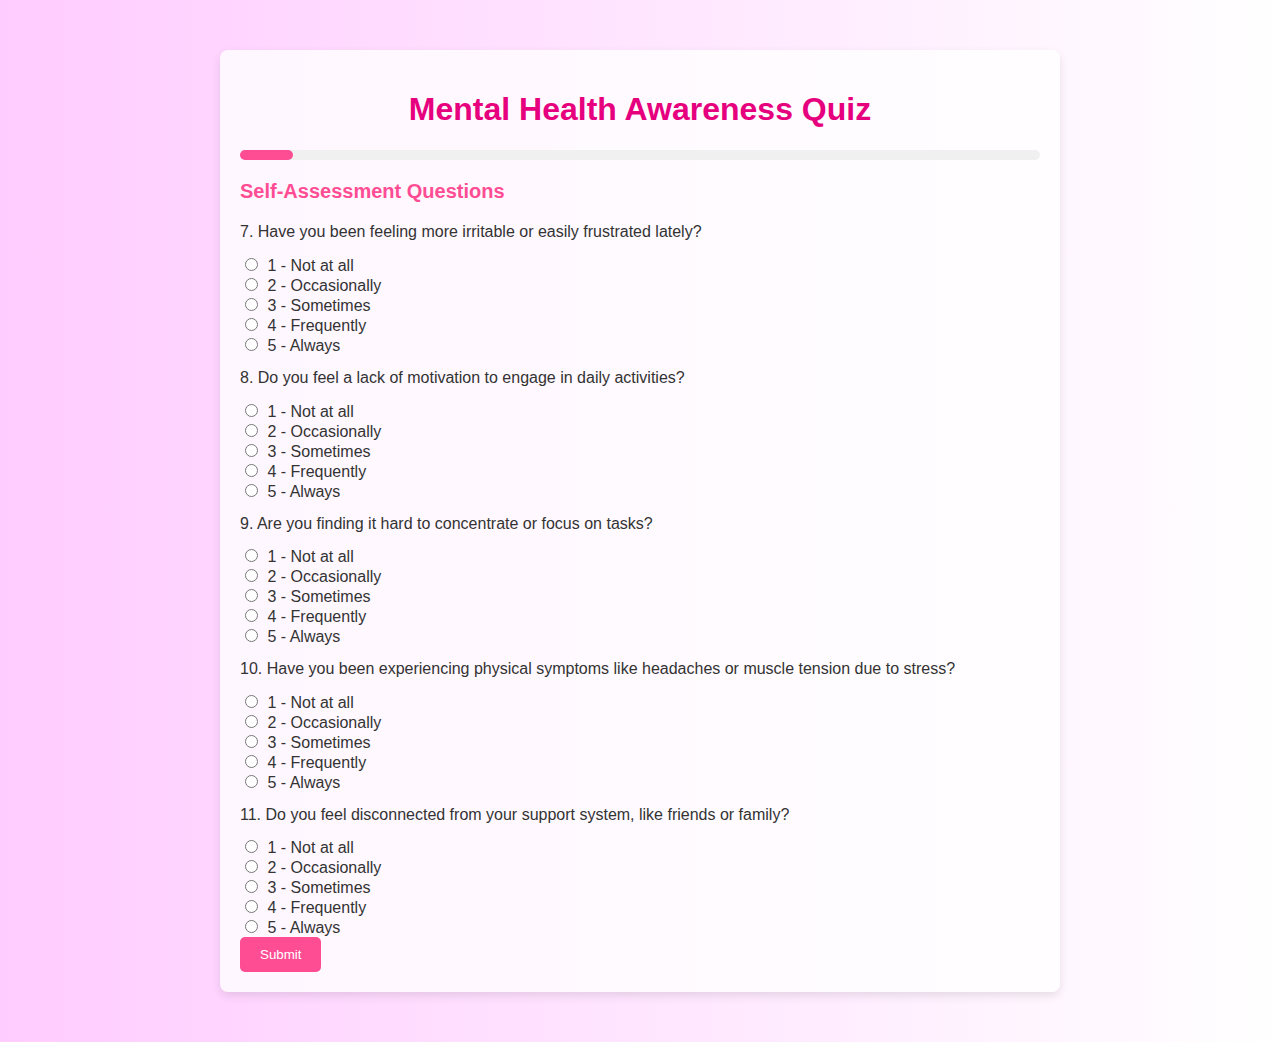
==== index.html @ 7f03ee15 "Create index.html" ====
<!DOCTYPE html>
<html lang="en">
<head>
    <meta charset="UTF-8">
    <meta name="viewport" content="width=device-width, initial-scale=1.0">
    <title>Mental Health Awareness Quiz</title>
    <link rel="stylesheet" href="style.css">
</head>
<body>
    <div class="container">
        <h1>Mental Health Awareness Quiz</h1>
        
        <!-- Progress Bar -->
        <div id="progress-bar-container">
            <div id="progress-bar"></div>
        </div>

        <form id="quiz-form">
            <!-- Section 1: Self-Assessment Questions -->
            <h2>Self-Assessment Questions</h2>
            <!-- Existing questions 1 to 6 -->
            <!-- (unchanged code for questions 1 to 6) -->

            <!-- New questions (7 to 11) -->
            <div class="question" id="question7">
                <p>7. Have you been feeling more irritable or easily frustrated lately?</p>
                <label><input type="radio" name="q7" value="1"> 1 - Not at all</label><br>
                <label><input type="radio" name="q7" value="2"> 2 - Occasionally</label><br>
                <label><input type="radio" name="q7" value="3"> 3 - Sometimes</label><br>
                <label><input type="radio" name="q7" value="4"> 4 - Frequently</label><br>
                <label><input type="radio" name="q7" value="5"> 5 - Always</label><br>
            </div>

            <div class="question" id="question8">
                <p>8. Do you feel a lack of motivation to engage in daily activities?</p>
                <label><input type="radio" name="q8" value="1"> 1 - Not at all</label><br>
                <label><input type="radio" name="q8" value="2"> 2 - Occasionally</label><br>
                <label><input type="radio" name="q8" value="3"> 3 - Sometimes</label><br>
                <label><input type="radio" name="q8" value="4"> 4 - Frequently</label><br>
                <label><input type="radio" name="q8" value="5"> 5 - Always</label><br>
            </div>

            <div class="question" id="question9">
                <p>9. Are you finding it hard to concentrate or focus on tasks?</p>
                <label><input type="radio" name="q9" value="1"> 1 - Not at all</label><br>
                <label><input type="radio" name="q9" value="2"> 2 - Occasionally</label><br>
                <label><input type="radio" name="q9" value="3"> 3 - Sometimes</label><br>
                <label><input type="radio" name="q9" value="4"> 4 - Frequently</label><br>
                <label><input type="radio" name="q9" value="5"> 5 - Always</label><br>
            </div>

            <div class="question" id="question10">
                <p>10. Have you been experiencing physical symptoms like headaches or muscle tension due to stress?</p>
                <label><input type="radio" name="q10" value="1"> 1 - Not at all</label><br>
                <label><input type="radio" name="q10" value="2"> 2 - Occasionally</label><br>
                <label><input type="radio" name="q10" value="3"> 3 - Sometimes</label><br>
                <label><input type="radio" name="q10" value="4"> 4 - Frequently</label><br>
                <label><input type="radio" name="q10" value="5"> 5 - Always</label><br>
            </div>

            <div class="question" id="question11">
                <p>11. Do you feel disconnected from your support system, like friends or family?</p>
                <label><input type="radio" name="q11" value="1"> 1 - Not at all</label><br>
                <label><input type="radio" name="q11" value="2"> 2 - Occasionally</label><br>
                <label><input type="radio" name="q11" value="3"> 3 - Sometimes</label><br>
                <label><input type="radio" name="q11" value="4"> 4 - Frequently</label><br>
                <label><input type="radio" name="q11" value="5"> 5 - Always</label><br>
            </div>

            <!-- Section 2: Mental Health Condition Awareness -->
            <!-- Existing questions (12 to 15) -->
            <!-- (unchanged code for questions 12 to 15) -->

            <button type="submit" id="submit-btn">Submit</button>
        </form>
    </div>

    <script src="script.js"></script> <!-- Link to JavaScript -->
</body>
</html>
---- style.css ----
/* Base styles for all devices */
body {
    background: linear-gradient(to right, #ffccff, #ffffff);
    font-family: Arial, sans-serif;
    color: #333;
    margin: 0;
    padding: 0;
}

.container {
    max-width: 800px;
    margin: 50px auto;
    padding: 20px;
    background-color: rgba(255, 255, 255, 0.8);
    border-radius: 8px;
    box-shadow: 0 4px 10px rgba(0, 0, 0, 0.1);
}

/* Header and Titles */
h1 {
    color: #e6007e;
    text-align: center;
}

h2 {
    color: #ff4d94;
    font-size: 20px;
}

/* Progress Bar Styles */
#progress-bar-container {
    width: 100%;
    height: 10px;
    background-color: #f0f0f0;
    margin-bottom: 20px;
    border-radius: 5px;
}

#progress-bar {
    width: 0;
    height: 100%;
    background-color: #ff4d94;
    border-radius: 5px;
}

/* Button styles */
button {
    background-color: #ff4d94;
    color: white;
    padding: 10px 20px;
    border: none;
    border-radius: 5px;
    cursor: pointer;
}

button:hover {
    background-color: #e6007e;
}

input[type="radio"] {
    margin-right: 5px;
}

p {
    line-height: 1.6;
    margin: 10px 0;
}

label {
    margin-right: 10px;
}

/* Make the layout responsive for smaller screens */

/* Tablet or small desktop (min-width: 600px) */
@media (max-width: 768px) {
    .container {
        padding: 15px;
    }

    h1 {
        font-size: 24px;
    }

    h2 {
        font-size: 18px;
    }

    button {
        padding: 8px 15px;
    }

    label {
        font-size: 14px;
    }
}

/* Phone screens (min-width: 320px, max-width: 600px) */
@media (max-width: 600px) {
    body {
        padding: 10px;
    }

    .container {
        padding: 15px;
    }

    h1 {
        font-size: 20px;
    }

    h2 {
        font-size: 16px;
    }

    button {
        width: 100%;
        padding: 10px 0;
    }
}
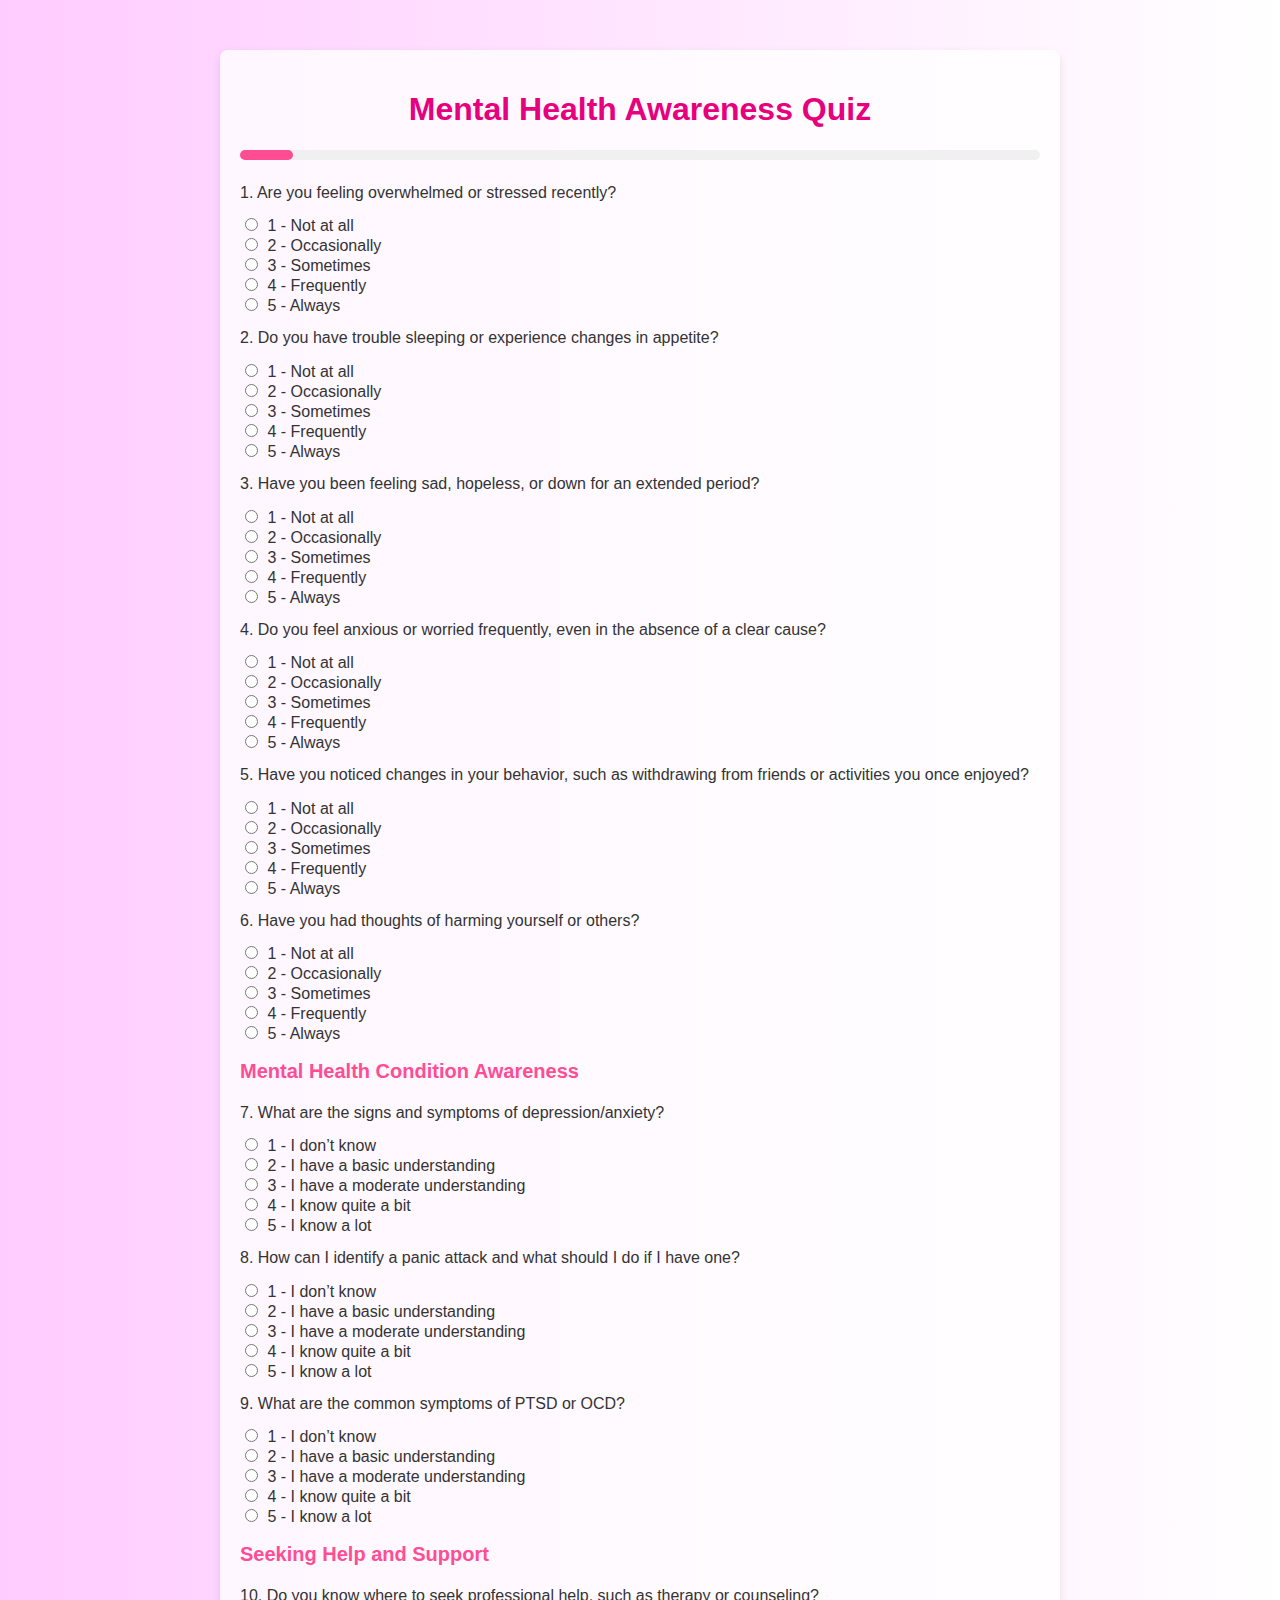
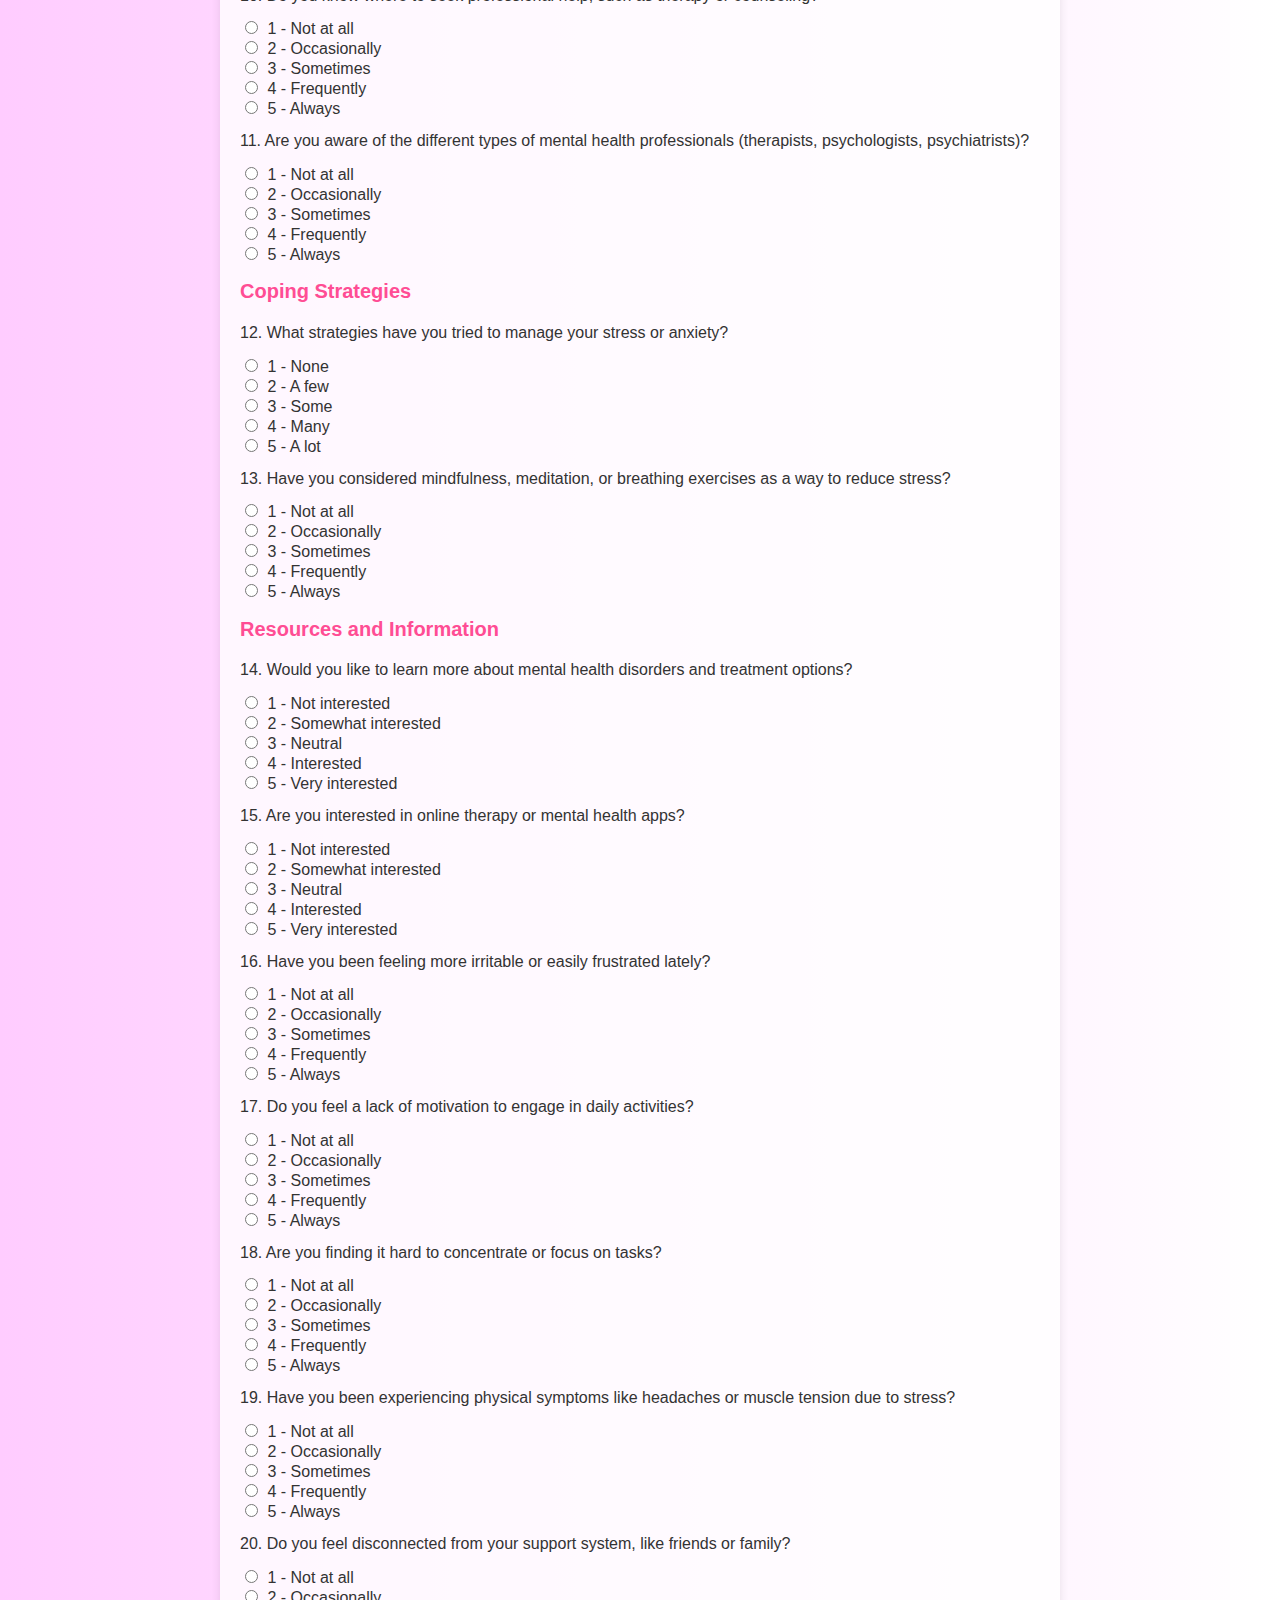
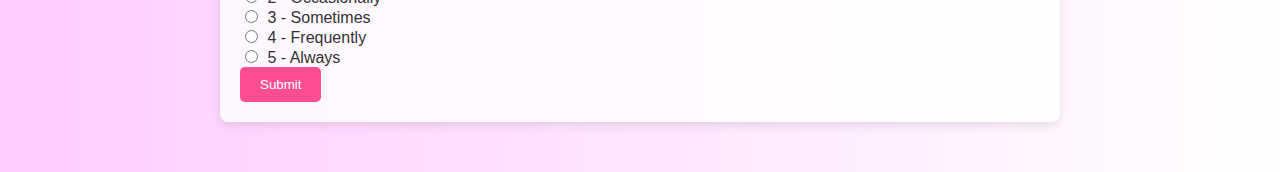
==== commit ae76bf7b: "Update index.html" ====
--- a/index.html
+++ b/index.html
@@ -16,14 +16,152 @@
         </div>
 
         <form id="quiz-form">
-            <!-- Section 1: Self-Assessment Questions -->
-            <h2>Self-Assessment Questions</h2>
-            <!-- Existing questions 1 to 6 -->
-            <!-- (unchanged code for questions 1 to 6) -->
-
-            <!-- New questions (7 to 11) -->
+           <div class="question" id="question1">
+                <p>1. Are you feeling overwhelmed or stressed recently?</p>
+                <label><input type="radio" name="q1" value="1"> 1 - Not at all</label><br>
+                <label><input type="radio" name="q1" value="2"> 2 - Occasionally</label><br>
+                <label><input type="radio" name="q1" value="3"> 3 - Sometimes</label><br>
+                <label><input type="radio" name="q1" value="4"> 4 - Frequently</label><br>
+                <label><input type="radio" name="q1" value="5"> 5 - Always</label><br>
+            </div>
+
+            <div class="question" id="question2">
+                <p>2. Do you have trouble sleeping or experience changes in appetite?</p>
+                <label><input type="radio" name="q2" value="1"> 1 - Not at all</label><br>
+                <label><input type="radio" name="q2" value="2"> 2 - Occasionally</label><br>
+                <label><input type="radio" name="q2" value="3"> 3 - Sometimes</label><br>
+                <label><input type="radio" name="q2" value="4"> 4 - Frequently</label><br>
+                <label><input type="radio" name="q2" value="5"> 5 - Always</label><br>
+            </div>
+
+            <div class="question" id="question3">
+                <p>3. Have you been feeling sad, hopeless, or down for an extended period?</p>
+                <label><input type="radio" name="q3" value="1"> 1 - Not at all</label><br>
+                <label><input type="radio" name="q3" value="2"> 2 - Occasionally</label><br>
+                <label><input type="radio" name="q3" value="3"> 3 - Sometimes</label><br>
+                <label><input type="radio" name="q3" value="4"> 4 - Frequently</label><br>
+                <label><input type="radio" name="q3" value="5"> 5 - Always</label><br>
+            </div>
+
+            <div class="question" id="question4">
+                <p>4. Do you feel anxious or worried frequently, even in the absence of a clear cause?</p>
+                <label><input type="radio" name="q4" value="1"> 1 - Not at all</label><br>
+                <label><input type="radio" name="q4" value="2"> 2 - Occasionally</label><br>
+                <label><input type="radio" name="q4" value="3"> 3 - Sometimes</label><br>
+                <label><input type="radio" name="q4" value="4"> 4 - Frequently</label><br>
+                <label><input type="radio" name="q4" value="5"> 5 - Always</label><br>
+            </div>
+
+            <div class="question" id="question5">
+                <p>5. Have you noticed changes in your behavior, such as withdrawing from friends or activities you once enjoyed?</p>
+                <label><input type="radio" name="q5" value="1"> 1 - Not at all</label><br>
+                <label><input type="radio" name="q5" value="2"> 2 - Occasionally</label><br>
+                <label><input type="radio" name="q5" value="3"> 3 - Sometimes</label><br>
+                <label><input type="radio" name="q5" value="4"> 4 - Frequently</label><br>
+                <label><input type="radio" name="q5" value="5"> 5 - Always</label><br>
+            </div>
+
+            <div class="question" id="question6">
+                <p>6. Have you had thoughts of harming yourself or others?</p>
+                <label><input type="radio" name="q6" value="1"> 1 - Not at all</label><br>
+                <label><input type="radio" name="q6" value="2"> 2 - Occasionally</label><br>
+                <label><input type="radio" name="q6" value="3"> 3 - Sometimes</label><br>
+                <label><input type="radio" name="q6" value="4"> 4 - Frequently</label><br>
+                <label><input type="radio" name="q6" value="5"> 5 - Always</label><br>
+            </div>
+
+            <!-- Section 2: Mental Health Condition Awareness -->
+            <h2>Mental Health Condition Awareness</h2>
             <div class="question" id="question7">
-                <p>7. Have you been feeling more irritable or easily frustrated lately?</p>
+                <p>7. What are the signs and symptoms of depression/anxiety?</p>
+                <label><input type="radio" name="q7" value="1"> 1 - I don’t know</label><br>
+                <label><input type="radio" name="q7" value="2"> 2 - I have a basic understanding</label><br>
+                <label><input type="radio" name="q7" value="3"> 3 - I have a moderate understanding</label><br>
+                <label><input type="radio" name="q7" value="4"> 4 - I know quite a bit</label><br>
+                <label><input type="radio" name="q7" value="5"> 5 - I know a lot</label><br>
+            </div>
+
+            <div class="question" id="question8">
+                <p>8. How can I identify a panic attack and what should I do if I have one?</p>
+                <label><input type="radio" name="q8" value="1"> 1 - I don’t know</label><br>
+                <label><input type="radio" name="q8" value="2"> 2 - I have a basic understanding</label><br>
+                <label><input type="radio" name="q8" value="3"> 3 - I have a moderate understanding</label><br>
+                <label><input type="radio" name="q8" value="4"> 4 - I know quite a bit</label><br>
+                <label><input type="radio" name="q8" value="5"> 5 - I know a lot</label><br>
+            </div>
+
+            <div class="question" id="question9">
+                <p>9. What are the common symptoms of PTSD or OCD?</p>
+                <label><input type="radio" name="q9" value="1"> 1 - I don’t know</label><br>
+                <label><input type="radio" name="q9" value="2"> 2 - I have a basic understanding</label><br>
+                <label><input type="radio" name="q9" value="3"> 3 - I have a moderate understanding</label><br>
+                <label><input type="radio" name="q9" value="4"> 4 - I know quite a bit</label><br>
+                <label><input type="radio" name="q9" value="5"> 5 - I know a lot</label><br>
+            </div>
+
+            <!-- Section 3: Seeking Help and Support -->
+            <h2>Seeking Help and Support</h2>
+            <div class="question" id="question10">
+                <p>10. Do you know where to seek professional help, such as therapy or counseling?</p>
+                <label><input type="radio" name="q10" value="1"> 1 - Not at all</label><br>
+                <label><input type="radio" name="q10" value="2"> 2 - Occasionally</label><br>
+                <label><input type="radio" name="q10" value="3"> 3 - Sometimes</label><br>
+                <label><input type="radio" name="q10" value="4"> 4 - Frequently</label><br>
+                <label><input type="radio" name="q10" value="5"> 5 - Always</label><br>
+            </div>
+
+            <div class="question" id="question11">
+                <p>11. Are you aware of the different types of mental health professionals (therapists, psychologists, psychiatrists)?</p>
+                <label><input type="radio" name="q11" value="1"> 1 - Not at all</label><br>
+                <label><input type="radio" name="q11" value="2"> 2 - Occasionally</label><br>
+                <label><input type="radio" name="q11" value="3"> 3 - Sometimes</label><br>
+                <label><input type="radio" name="q11" value="4"> 4 - Frequently</label><br>
+                <label><input type="radio" name="q11" value="5"> 5 - Always</label><br>
+            </div>
+
+            <!-- Section 4: Coping Strategies -->
+            <h2>Coping Strategies</h2>
+            <div class="question" id="question12">
+                <p>12. What strategies have you tried to manage your stress or anxiety?</p>
+                <label><input type="radio" name="q12" value="1"> 1 - None</label><br>
+                <label><input type="radio" name="q12" value="2"> 2 - A few</label><br>
+                <label><input type="radio" name="q12" value="3"> 3 - Some</label><br>
+                <label><input type="radio" name="q12" value="4"> 4 - Many</label><br>
+                <label><input type="radio" name="q12" value="5"> 5 - A lot</label><br>
+            </div>
+
+            <div class="question" id="question13">
+                <p>13. Have you considered mindfulness, meditation, or breathing exercises as a way to reduce stress?</p>
+                <label><input type="radio" name="q13" value="1"> 1 - Not at all</label><br>
+                <label><input type="radio" name="q13" value="2"> 2 - Occasionally</label><br>
+                <label><input type="radio" name="q13" value="3"> 3 - Sometimes</label><br>
+                <label><input type="radio" name="q13" value="4"> 4 - Frequently</label><br>
+                <label><input type="radio" name="q13" value="5"> 5 - Always</label><br>
+            </div>
+
+            <!-- Section 5: Resources and Information -->
+            <h2>Resources and Information</h2>
+            <div class="question" id="question14">
+                <p>14. Would you like to learn more about mental health disorders and treatment options?</p>
+                <label><input type="radio" name="q14" value="1"> 1 - Not interested</label><br>
+                <label><input type="radio" name="q14" value="2"> 2 - Somewhat interested</label><br>
+                <label><input type="radio" name="q14" value="3"> 3 - Neutral</label><br>
+                <label><input type="radio" name="q14" value="4"> 4 - Interested</label><br>
+                <label><input type="radio" name="q14" value="5"> 5 - Very interested</label><br>
+            </div>
+
+            <div class="question" id="question15">
+                <p>15. Are you interested in online therapy or mental health apps?</p>
+                <label><input type="radio" name="q15" value="1"> 1 - Not interested</label><br>
+                <label><input type="radio" name="q15" value="2"> 2 - Somewhat interested</label><br>
+                <label><input type="radio" name="q15" value="3"> 3 - Neutral</label><br>
+                <label><input type="radio" name="q15" value="4"> 4 - Interested</label><br>
+                <label><input type="radio" name="q15" value="5"> 5 - Very interested</label><br>
+            </div>
+
+            
+            <div class="question" id="question7">
+                <p>16. Have you been feeling more irritable or easily frustrated lately?</p>
                 <label><input type="radio" name="q7" value="1"> 1 - Not at all</label><br>
                 <label><input type="radio" name="q7" value="2"> 2 - Occasionally</label><br>
                 <label><input type="radio" name="q7" value="3"> 3 - Sometimes</label><br>
@@ -32,7 +170,7 @@
             </div>
 
             <div class="question" id="question8">
-                <p>8. Do you feel a lack of motivation to engage in daily activities?</p>
+                <p>17. Do you feel a lack of motivation to engage in daily activities?</p>
                 <label><input type="radio" name="q8" value="1"> 1 - Not at all</label><br>
                 <label><input type="radio" name="q8" value="2"> 2 - Occasionally</label><br>
                 <label><input type="radio" name="q8" value="3"> 3 - Sometimes</label><br>
@@ -41,7 +179,7 @@
             </div>
 
             <div class="question" id="question9">
-                <p>9. Are you finding it hard to concentrate or focus on tasks?</p>
+                <p>18. Are you finding it hard to concentrate or focus on tasks?</p>
                 <label><input type="radio" name="q9" value="1"> 1 - Not at all</label><br>
                 <label><input type="radio" name="q9" value="2"> 2 - Occasionally</label><br>
                 <label><input type="radio" name="q9" value="3"> 3 - Sometimes</label><br>
@@ -50,7 +188,7 @@
             </div>
 
             <div class="question" id="question10">
-                <p>10. Have you been experiencing physical symptoms like headaches or muscle tension due to stress?</p>
+                <p>19. Have you been experiencing physical symptoms like headaches or muscle tension due to stress?</p>
                 <label><input type="radio" name="q10" value="1"> 1 - Not at all</label><br>
                 <label><input type="radio" name="q10" value="2"> 2 - Occasionally</label><br>
                 <label><input type="radio" name="q10" value="3"> 3 - Sometimes</label><br>
@@ -59,22 +197,16 @@
             </div>
 
             <div class="question" id="question11">
-                <p>11. Do you feel disconnected from your support system, like friends or family?</p>
+                <p>20. Do you feel disconnected from your support system, like friends or family?</p>
                 <label><input type="radio" name="q11" value="1"> 1 - Not at all</label><br>
                 <label><input type="radio" name="q11" value="2"> 2 - Occasionally</label><br>
                 <label><input type="radio" name="q11" value="3"> 3 - Sometimes</label><br>
                 <label><input type="radio" name="q11" value="4"> 4 - Frequently</label><br>
                 <label><input type="radio" name="q11" value="5"> 5 - Always</label><br>
             </div>
-
-            <!-- Section 2: Mental Health Condition Awareness -->
-            <!-- Existing questions (12 to 15) -->
-            <!-- (unchanged code for questions 12 to 15) -->
-
-            <button type="submit" id="submit-btn">Submit</button>
+  <button type="submit" id="submit-btn">Submit</button>
         </form>
     </div>
-
     <script src="script.js"></script> <!-- Link to JavaScript -->
 </body>
 </html>
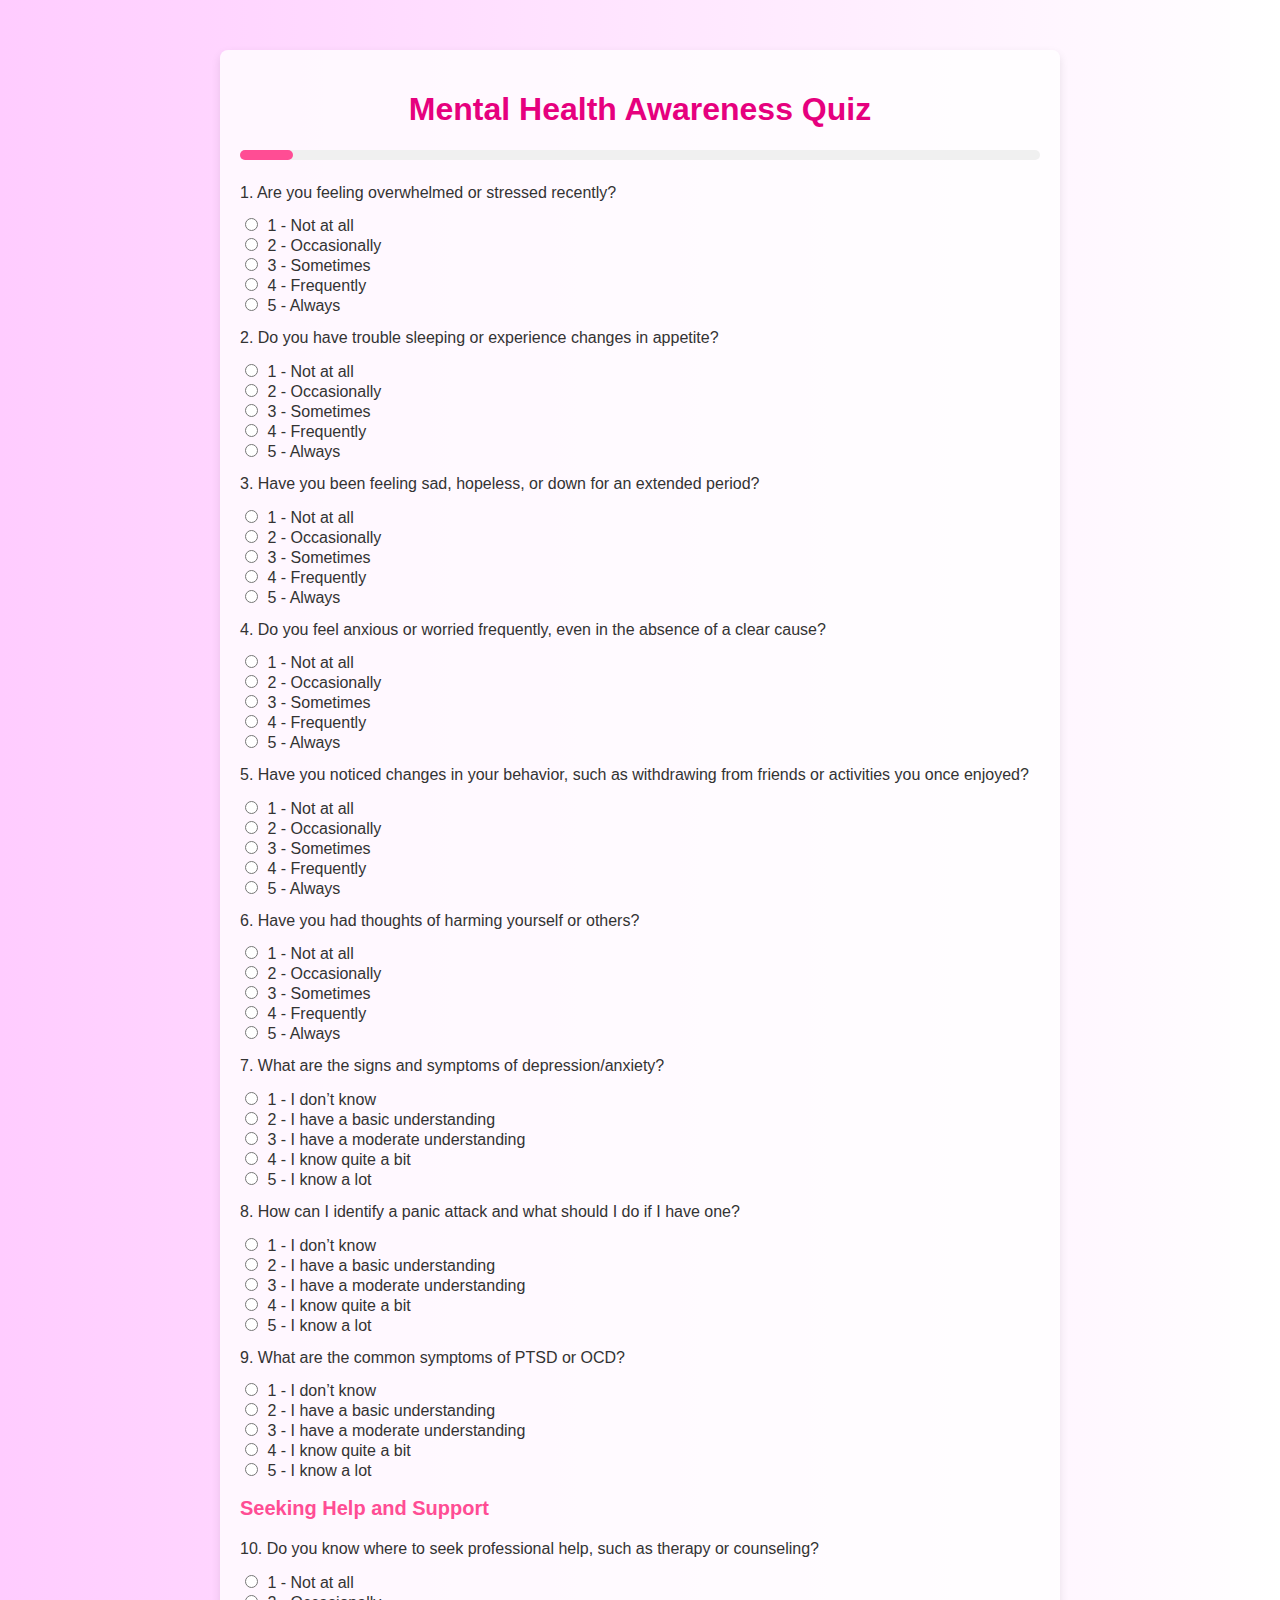
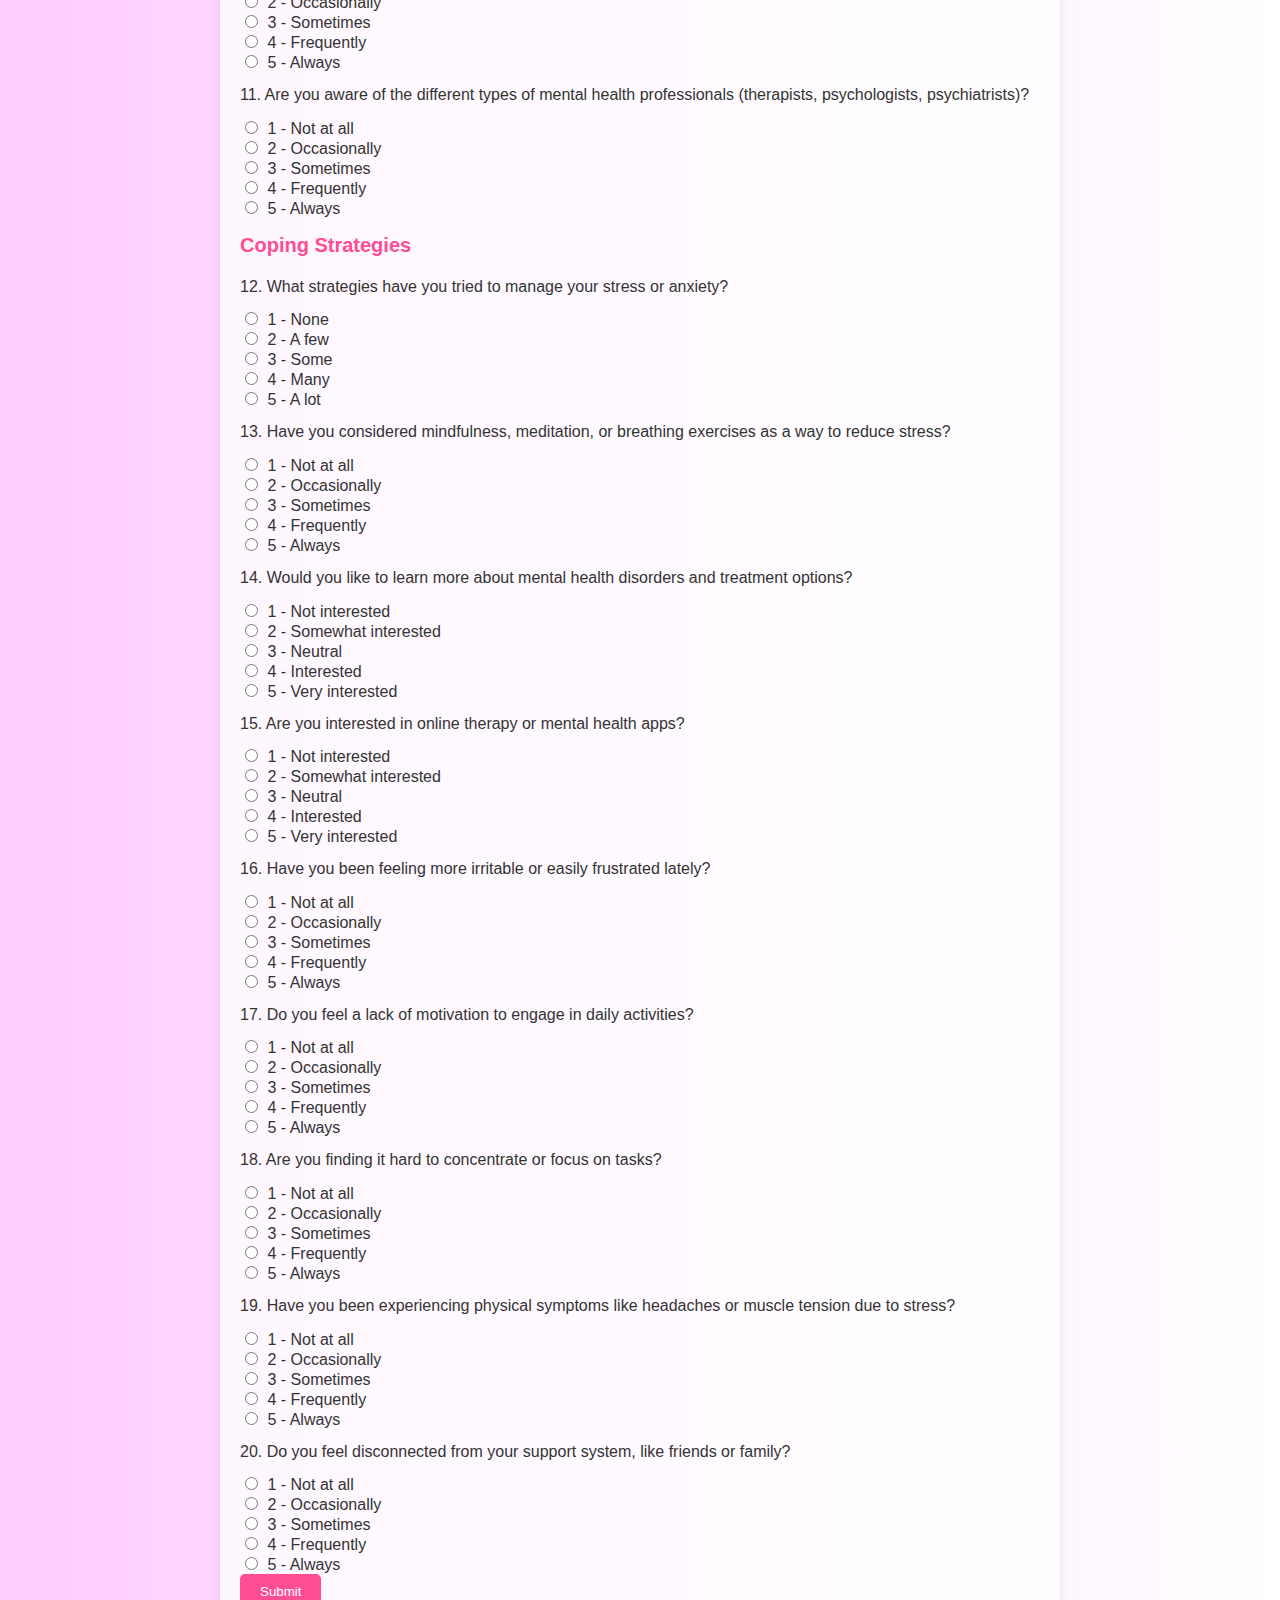
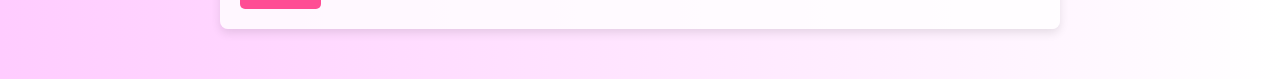
==== commit 2e3a054f: "Update index.html" ====
--- a/index.html
+++ b/index.html
@@ -70,8 +70,7 @@
                 <label><input type="radio" name="q6" value="5"> 5 - Always</label><br>
             </div>
 
-            <!-- Section 2: Mental Health Condition Awareness -->
-            <h2>Mental Health Condition Awareness</h2>
+           
             <div class="question" id="question7">
                 <p>7. What are the signs and symptoms of depression/anxiety?</p>
                 <label><input type="radio" name="q7" value="1"> 1 - I don’t know</label><br>
@@ -99,7 +98,7 @@
                 <label><input type="radio" name="q9" value="5"> 5 - I know a lot</label><br>
             </div>
 
-            <!-- Section 3: Seeking Help and Support -->
+           
             <h2>Seeking Help and Support</h2>
             <div class="question" id="question10">
                 <p>10. Do you know where to seek professional help, such as therapy or counseling?</p>
@@ -119,7 +118,7 @@
                 <label><input type="radio" name="q11" value="5"> 5 - Always</label><br>
             </div>
 
-            <!-- Section 4: Coping Strategies -->
+            
             <h2>Coping Strategies</h2>
             <div class="question" id="question12">
                 <p>12. What strategies have you tried to manage your stress or anxiety?</p>
@@ -139,8 +138,7 @@
                 <label><input type="radio" name="q13" value="5"> 5 - Always</label><br>
             </div>
 
-            <!-- Section 5: Resources and Information -->
-            <h2>Resources and Information</h2>
+          
             <div class="question" id="question14">
                 <p>14. Would you like to learn more about mental health disorders and treatment options?</p>
                 <label><input type="radio" name="q14" value="1"> 1 - Not interested</label><br>
